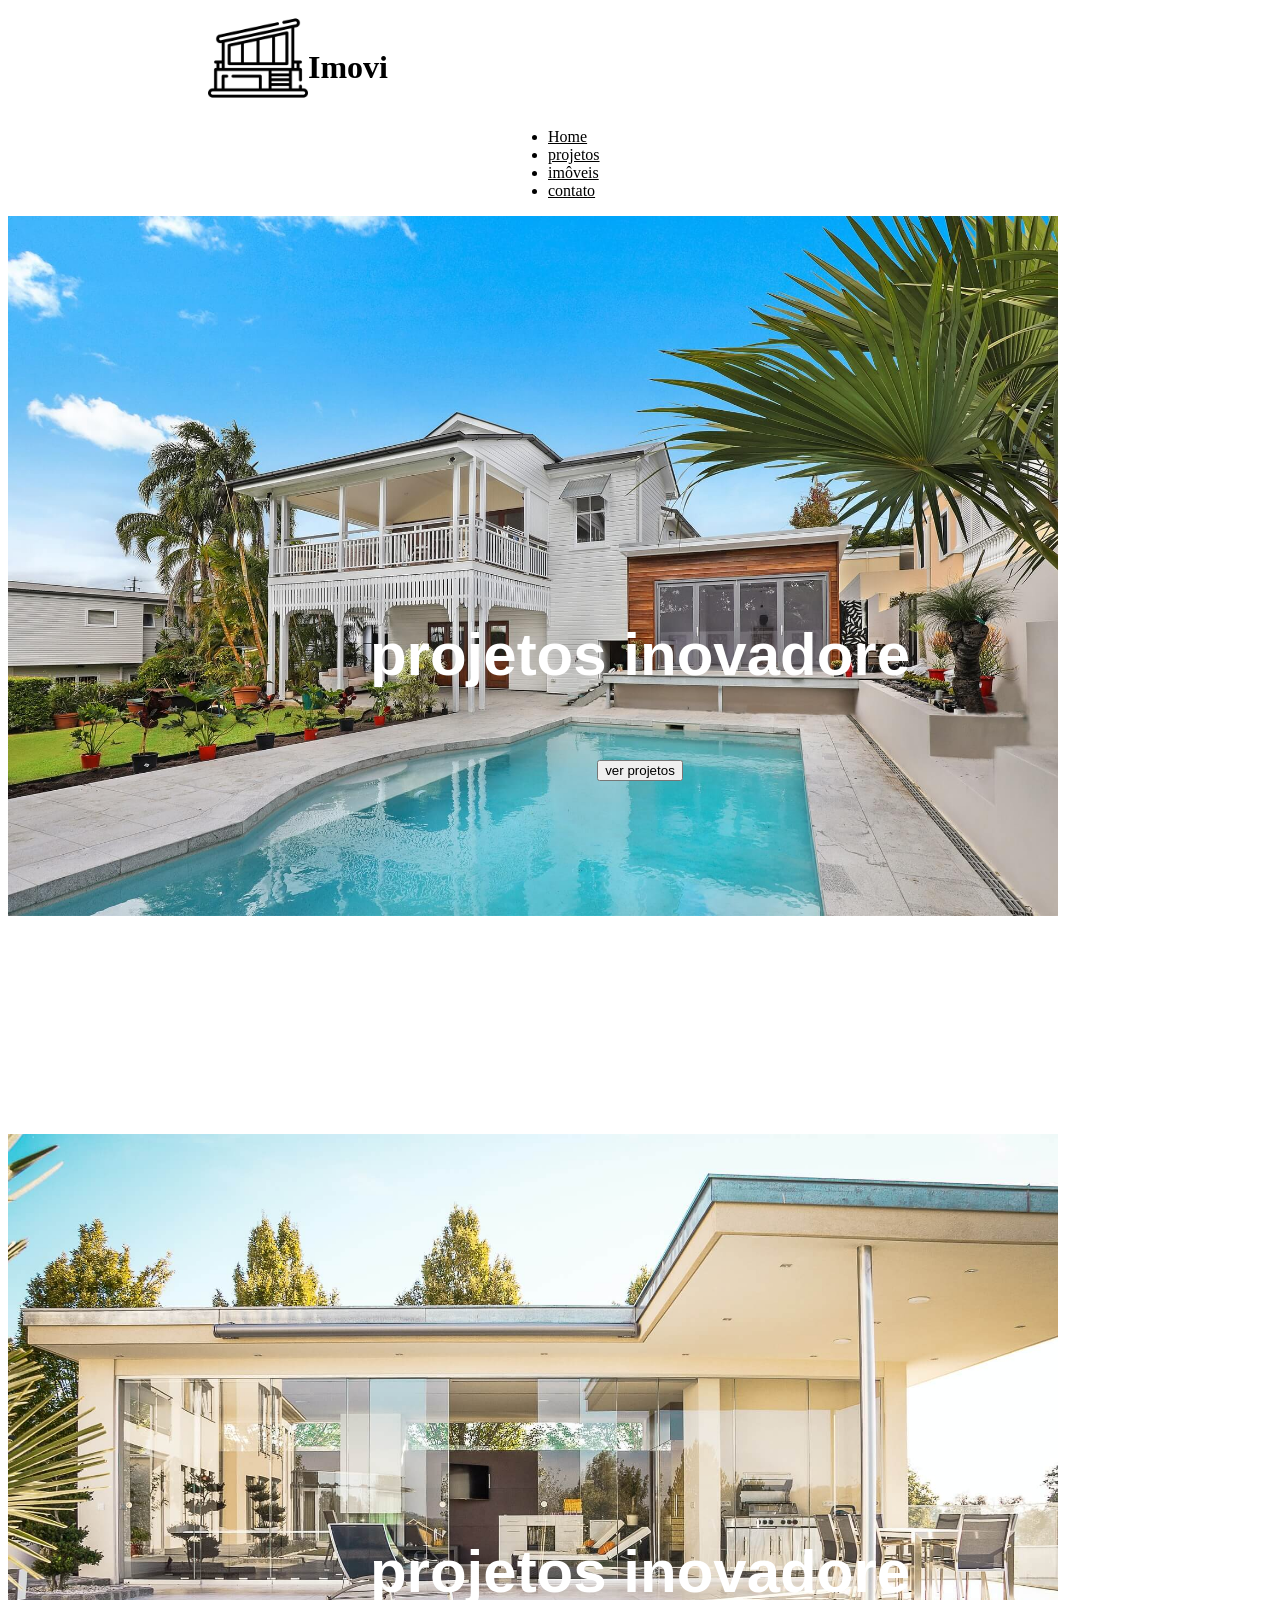
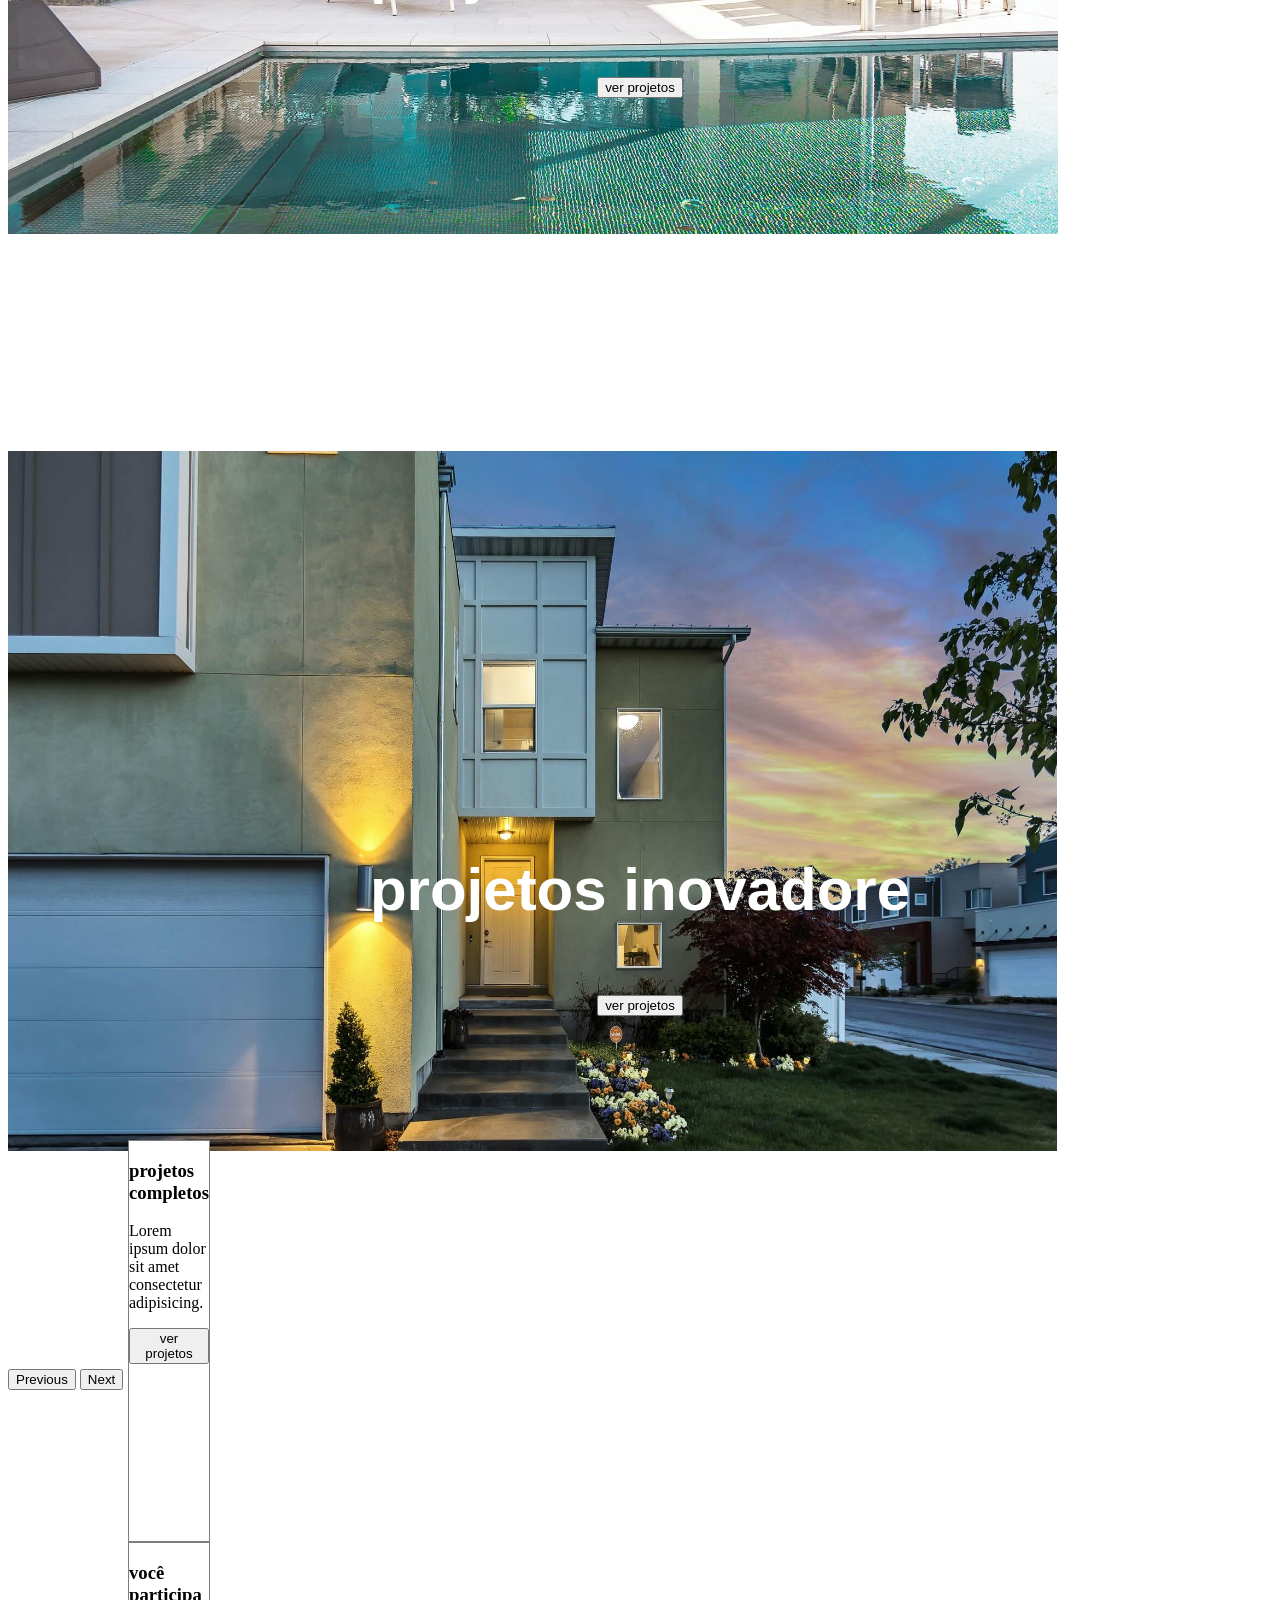
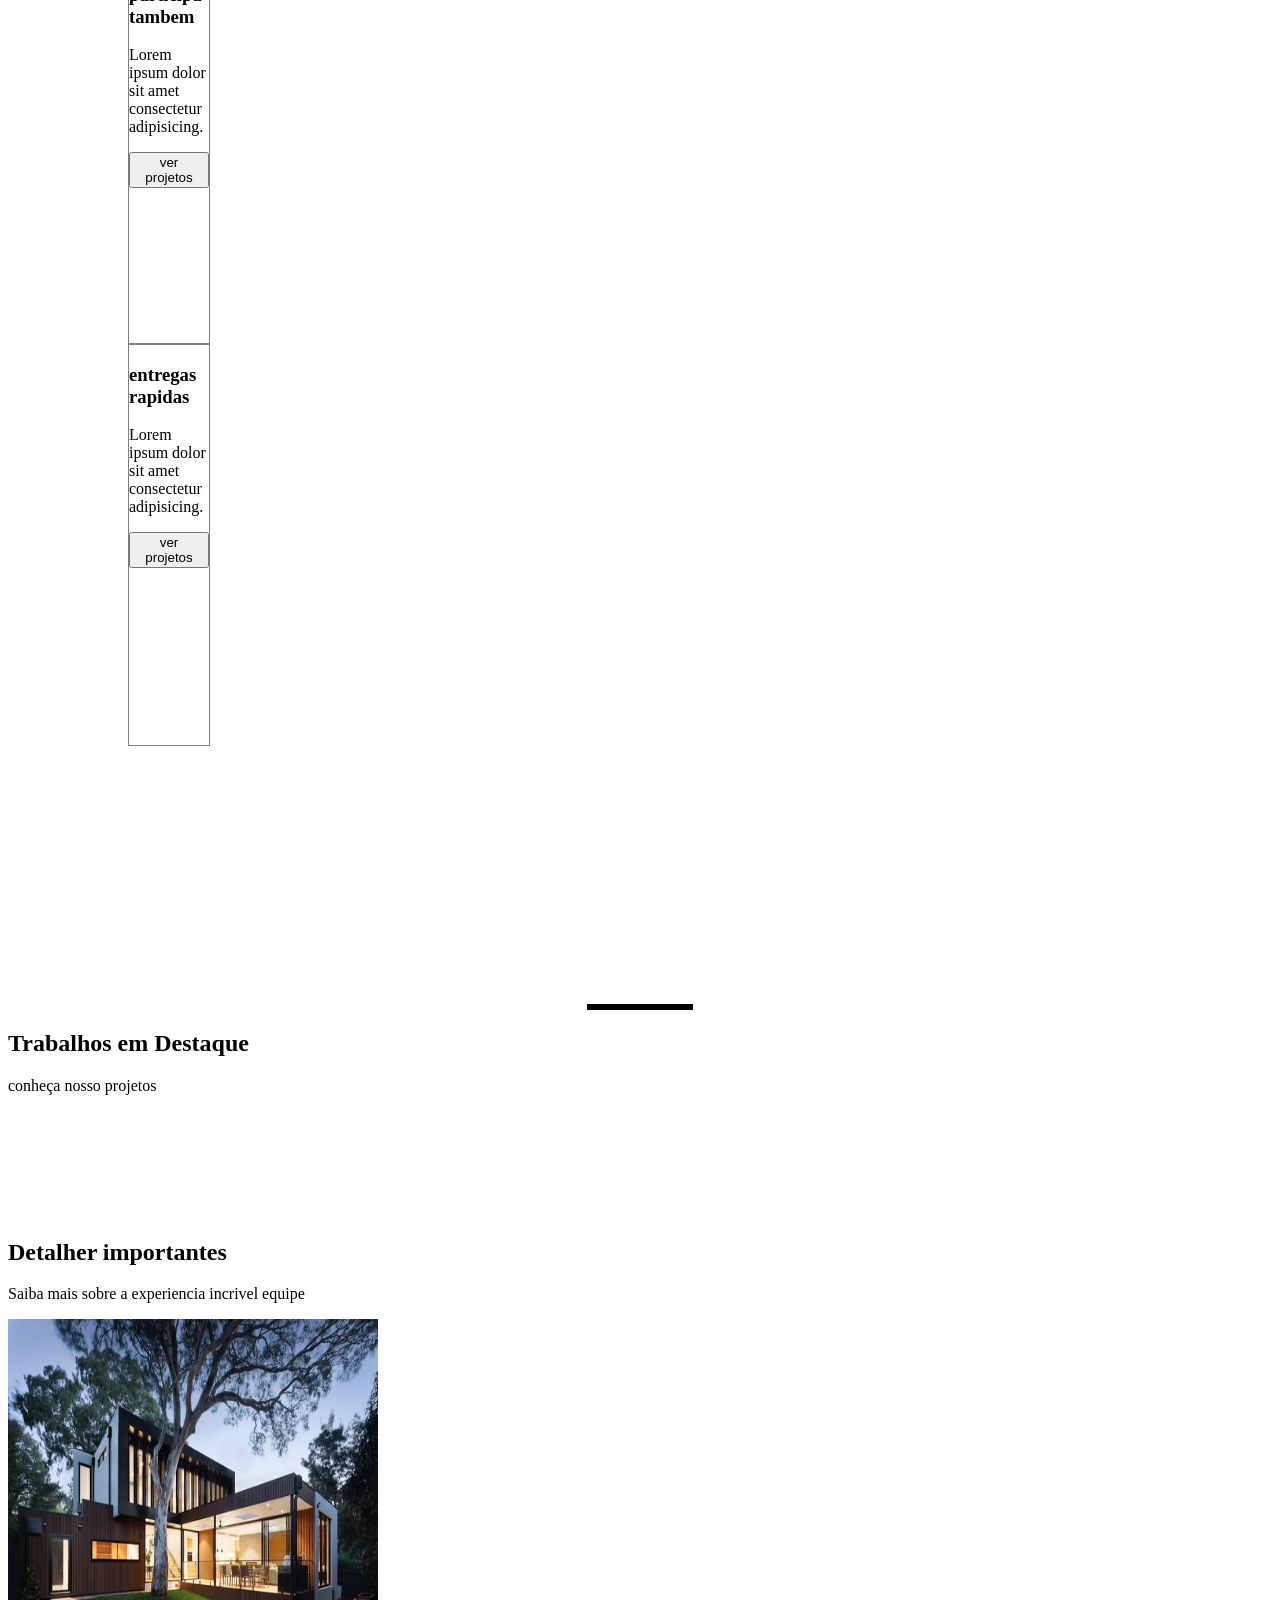
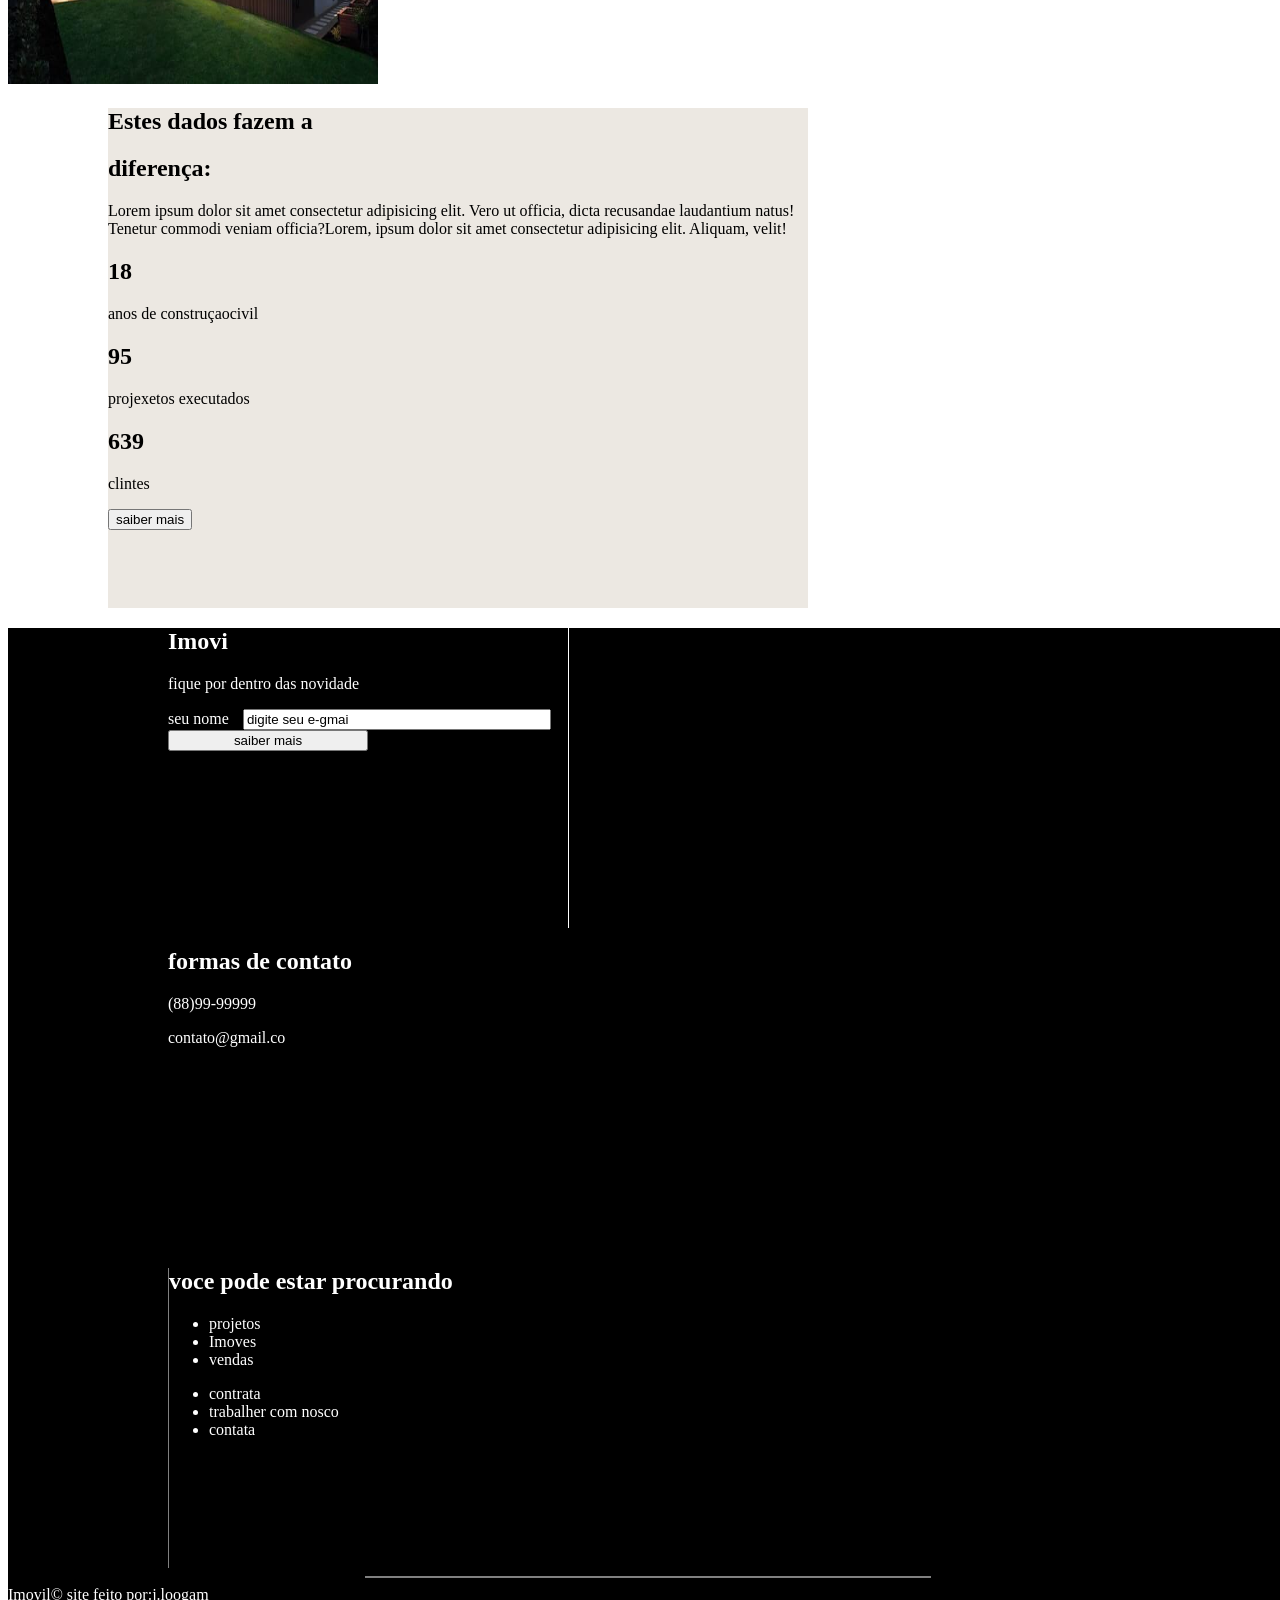
==== index.html @ a310e9df "imovi prova 0.1.0" ====
<!DOCTYPE html>
<html lang="pt-br">

<head>
    <meta charset="UTF-8">
    <meta http-equiv="X-UA-Compatible" content="IE=edge">
    <meta name="viewport" content="width=device-width, initial-scale=1.0">
    <link rel="stylesheet" href="/css/bootstrap-icons.css">
    <link rel="stylesheet" href="/css/bootstrap.css">
    <link rel="stylesheet" href="imovi.css">
    <link rel="shortcut icon" href="images/favicon.ico" type="image/x-icon">
    <title>Document</title>
</head>

<body>
    <!-- 320 444 imagem -->
    <header class="container-fluid d-flex justify-content-start">
        <div class="d-flex bloco_conteudo">
            <div class="bloco_img">
                <img class="imagem_1" src="images/imovi-icon.png" alt="">
                <h1>Imovi</h1>
            </div>
            <nav>
                <ul class="list-inline d-flex ul_li">
                    <li class="list-inline-item"><a class="nav-link active" href="">Home</a></li>
                    <li class="list-inline-item"><a class="nav-link active" href="">projetos</a></li>
                    <li class="list-inline-item"><a class="nav-link active" href="">imôveis</a></li>
                    <li class="list-inline-item"><a class="nav-link active" href="">contato</a></li>
                </ul>
            </nav>
        </div>
    </header>
    <main class="container">
        <div id="carouselExampleControls" data-bs-interval="1000" class="carousel slide" data-bs-ride="carousel">
            <div class="carousel-inner">
              <div class="carousel-item active">
                <img src="images/banner-1.jpg" class="d-block w-100 imgem_corr" alt="...">
                <div class="ajuste">
                    <h2>projetos inovadore</h2>
                    <button class="btn btn-dark">ver projetos</button>
                </div>
              </div>
              <div class="carousel-item">
                <img src="images/banner-2.jpg" class="d-block w-100 imgem_corr" alt="...">
                <div class="ajuste">
                    <h2>projetos inovadore</h2>
                    <button class="btn btn-dark">ver projetos</button>
                </div>
              </div>
              <div class="carousel-item">
                <img src="images/banner-3.jpg" class="d-block w-100 imgem_corr" alt="...">
                <div class="ajuste">
                    <h2>projetos inovadore</h2>
                    <button class="btn btn-dark">ver projetos</button>
                </div>
              </div>
            </div>
            <button class="carousel-control-prev" type="button" data-bs-target="#carouselExampleControls" data-bs-slide="prev">
              <span class="carousel-control-prev-icon" aria-hidden="true"></span>
              <span class="visually-hidden">Previous</span>
            </button>
            <button class="carousel-control-next" type="button" data-bs-target="#carouselExampleControls" data-bs-slide="next">
              <span class="carousel-control-next-icon" aria-hidden="true"></span>
              <span class="visually-hidden">Next</span>
            </button>
          </div>
    </main>
    <main>
        <div class="container row ajuste_ciaxa">
            <div class="col cor_da_caixa mx-3">
                <div class="text-center">
                    <i class="bi bi-box fs-2 mt-3 "></i>
                    <h3 class="mb-3">projetos completos</h3>
                    <p>Lorem ipsum dolor sit amet consectetur adipisicing.</p>
                    <button class="btn btn-dark mt-5 ">ver projetos</button>
                </div>
            </div>
            <div class="col cor_da_caixa mx-3 text-center ">
                <div>
                    <i class="bi bi-layers fs-2 "></i>
                    <h3 class="mb-3">você participa tambem</h3>
                    <p >Lorem ipsum dolor sit amet consectetur adipisicing.</p>
                    <button class="btn btn-dark mt-5">ver projetos</button>
                </div>
            </div>
            <div class="col cor_da_caixa mx-3 text-center">
                <div>
                    <i class="bi bi-lightning-charge fs-2 "></i>
                    <h3 class="mb-3">entregas rapidas</h3>
                    <p>Lorem ipsum dolor sit amet consectetur adipisicing.</p>
                    <button class="btn btn-dark mt-5">ver projetos</button>
                </div>
            </div>
        </div>
    </main>
    <main class="container">
        <hr>
        <h2>Trabalhos em Destaque</h2>
        <p class="mt-3 cor_p">conheça nosso projetos</p>
        <div class="row row-cols-3">
        <div class="col">
            <img class="imagem_div my-3" src="/provar_28_02_2023/images/project-1.jpg" alt="">
        </div>
        <div class="col">
            <img class="imagem_div my-3" src="/provar_28_02_2023/images/project-2.jpg" alt="">
        </div>
        <div class="col">
            <img class="imagem_div my-3" src="/provar_28_02_2023/images/project-3.jpg" alt="">
        </div>
        <div class="col">
            <img class="imagem_div my-3" src="/provar_28_02_2023/images/project-4.jpg" alt="">
        </div>
        <div class="col">
            <img class="imagem_div my-3" src="/provar_28_02_2023/images/project-5.jpg" alt="">
        </div>
        <div class="col">
            <img class="imagem_div my-3" src="/provar_28_02_2023/images/project-6.jpg" alt="">
        </div>
        </div>
    </main>
    <main class="container">
        <h2 class="cor-2">Detalher importantes</h2>
        <p>Saiba mais sobre a experiencia incrivel equipe</p>
        <div class="row row-cols-4">
            <div class="col mt-5 ">
                <img class="imagem_3" src="images/infobanner.jpg" alt="">
            </div>
            <div  class="col-3 caixa_div_02  ">
                <h2 class="mx-4 mt-4">Estes dados fazem a</h2>
                <h2 class="mx-4 mt-2">diferença:</h2>
                <p class="mx-4 mt-2">Lorem ipsum dolor sit amet consectetur adipisicing elit. Vero ut officia, dicta recusandae laudantium natus! Tenetur commodi veniam officia?Lorem, ipsum dolor sit amet consectetur adipisicing elit. Aliquam, velit!</p>
                <div class="row row-cols-4">
                    <div class="col mx-2 caixa_box_2">
                        <h2>18</h2>
                        <p>anos de construçaocivil</p>
                    </div>
                    <div class="col mx-2 caixa_box_2">
                        <h2>95</h2>
                        <p>projexetos executados</p>
                    </div>
                    <div class="col caixa_box_2">
                        <h2>639</h2>
                        <p>clintes</p>
                    </div>
                    <button class="btn btn-dark mt-5 mx-3">saiber mais</button>
                </div>
            </div>
        </div>
    </main>
    <footer class="container-fluid caixa_foothe mt-5">
        <div class="container row row-cols-3 ciaxa_de_conteudo">
            <div class="col caixa_foothe_div row row-cols-8 d-block">
              <h2>Imovi</h2>  
              <p>fique por dentro das novidade</p>
              <label for="seu nome">seu nome</label>
              <input type="text" value="digite seu e-gmai" id="e-mai">
              <button class="btn btn-dark mt-5 mx-3 bottao_01">saiber mais</button>
            </div>
            <div class="col-2 caixa_foothe_div02 mx-2">
                <h2>formas de contato</h3>
                <p><i class="bi bi-telephone"></i>(88)99-99999</p>
                <p><i class="bi bi-envelope-fill"></i>contato@gmail.co</p>
            </div>
            <div class="col-3 caixa_foothe_div03">
                <h2>voce pode estar procurando</h2>
                <div class="row row-cols-2">
                    <nav class="col-2">
                        <ul>
                            <li class="list-inline-item">projetos</li>
                            <li class="list-inline-item">Imoves</li>
                            <li class="list-inline-item">vendas</li>
                        </ul>
                    </nav>
                    <nav>
                        <ul class="col-2 mx-5">
                           <li class="list-inline-item">contrata</li>
                           <li class="list-inline-item">trabalher com nosco</li>
                           <li class="list-inline-item">contata</li>
                        </ul>
                    </nav>
                </div>
            </div>
        </div>
        <hr class="hr_3">
        Imovil&copy;            site feito por:j.loogam
    </footer>
    <script src="/js/bootstrap.bundle.js"></script>
</body>

</html>
---- imovi.css ----
.ul_li{
 color: black;   
 justify-content: center;
 margin-left: 300px;margin-top: 20px;
}
a{
    color: black !important;
}
.bloco_conteudo{
    margin-left: 200px;
}
.imgem_corr{
    height: 700px !important;
}
.bloco_img{
    display: flex;flex-direction: row;
}
h1{
    padding-top:20px ;box-sizing: content-box;
}
.imagem_1{
    width: 100px; height: 100px;
}
.ajuste{
    color: white;
    text-align: center;
    position: relative;bottom: 350px;text-shadow: 20%;font-size: 40px !important;font-family:Arial, Helvetica, sans-serif ;
}
.cor_da_caixa{
    width: 80px;height: 400px; background-color: white;position: relative;left: 120px;bottom: 250px;border: 1px solid rgba(74, 71, 71, 0.704);
}
hr{
    width: 100px;border: 3px solid black;
}
.imagem_div{
    width: 320;height: 444px;
}
.imagem_3{
    width: 370px;height: 365px;
}
.caixa_div_02{
   background-color: #ece8e2; width: 700px;height: 500px;margin-left: 100px !important;
}
.caixa_box_2{
    width: 200px;
}
.caixa_foothe{
    background-color: black;
    width: 100vw;height: 100%;color: white;
}
.caixa_foothe_div{
    width: 400px !important;height: 300px;border-right: 1px solid white;
}
.caixa_foothe_div02{
    width: 300px;height: 300px;
}
.caixa_foothe_div03{
    width: 400px;height: 300px;border-left: 1px solid gray;
}
.hr_3{
    border: 1px solid gray;width: 564px;
}
.bottao_01{
    width: 200px;
}
.ciaxa_de_conteudo{
    position: relative;left: 160px;
}
#e-mai{
    width: 300px;margin-left: 10px;
}
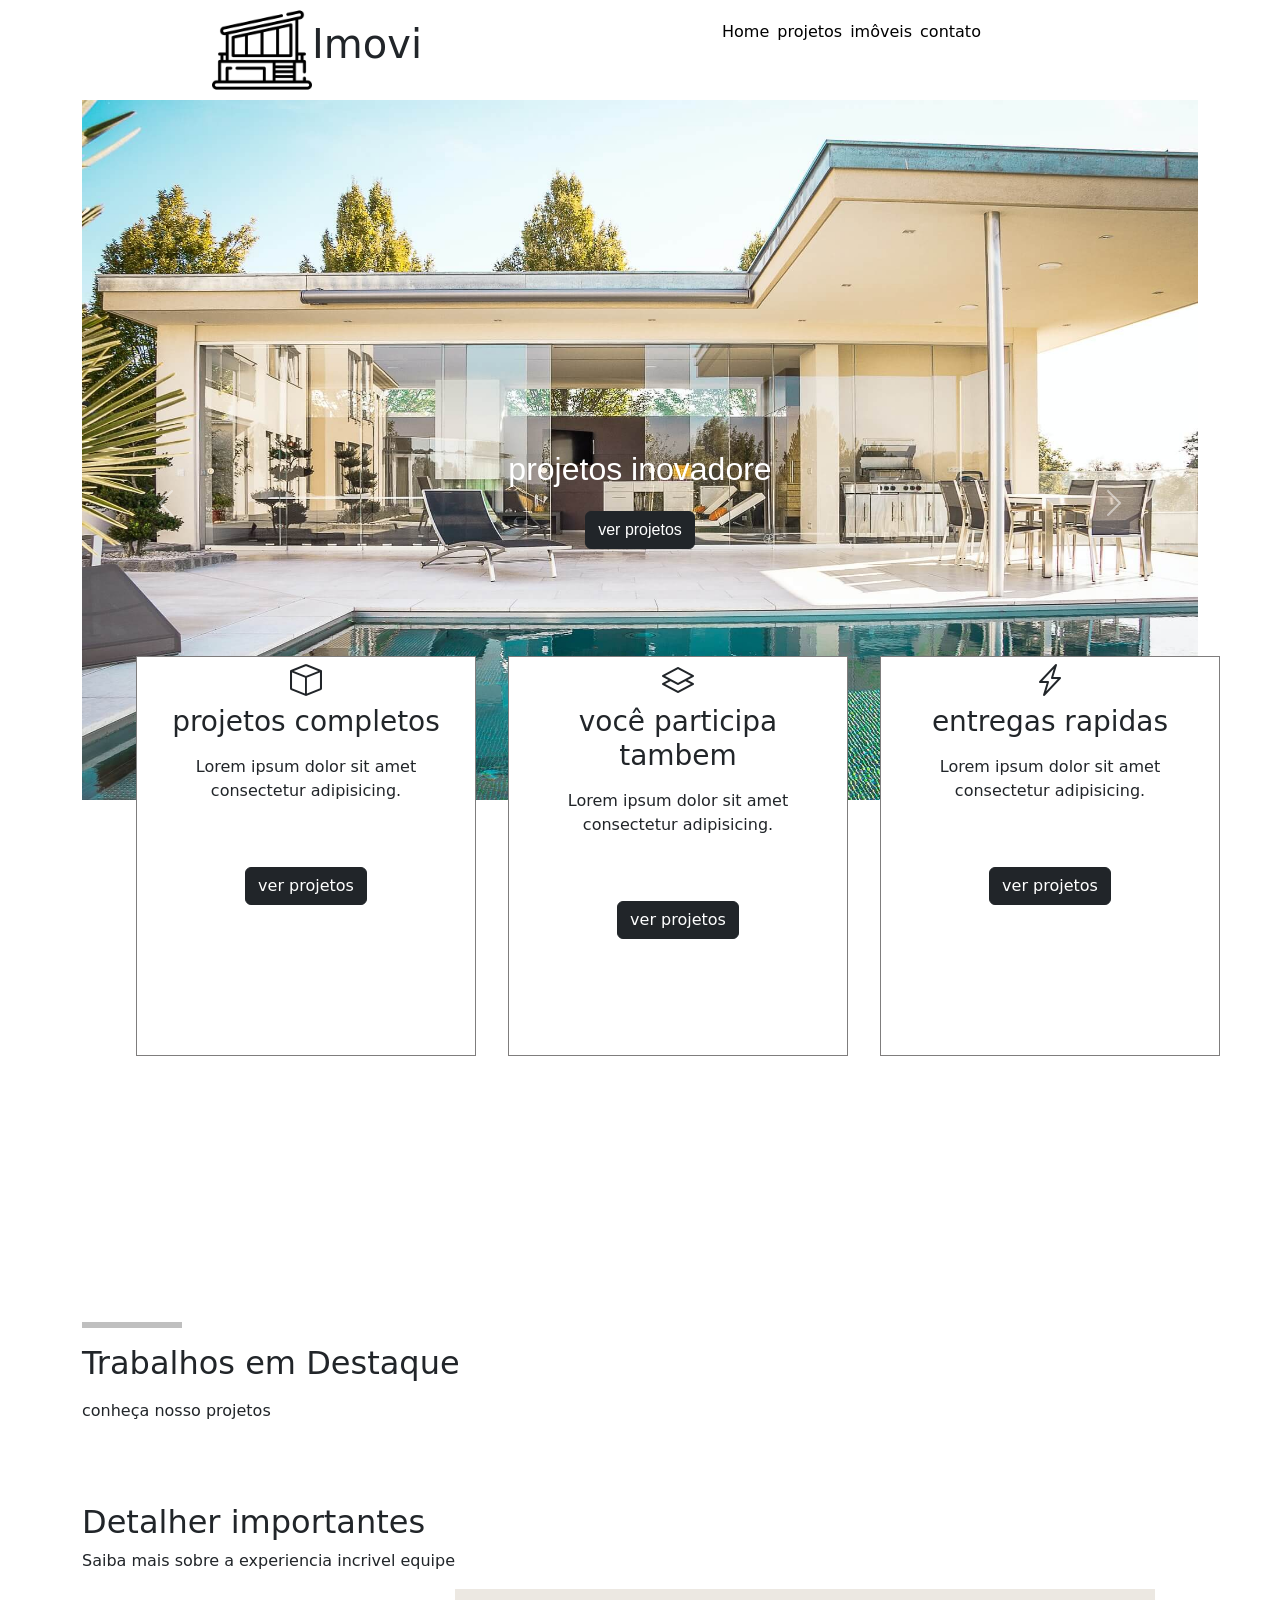
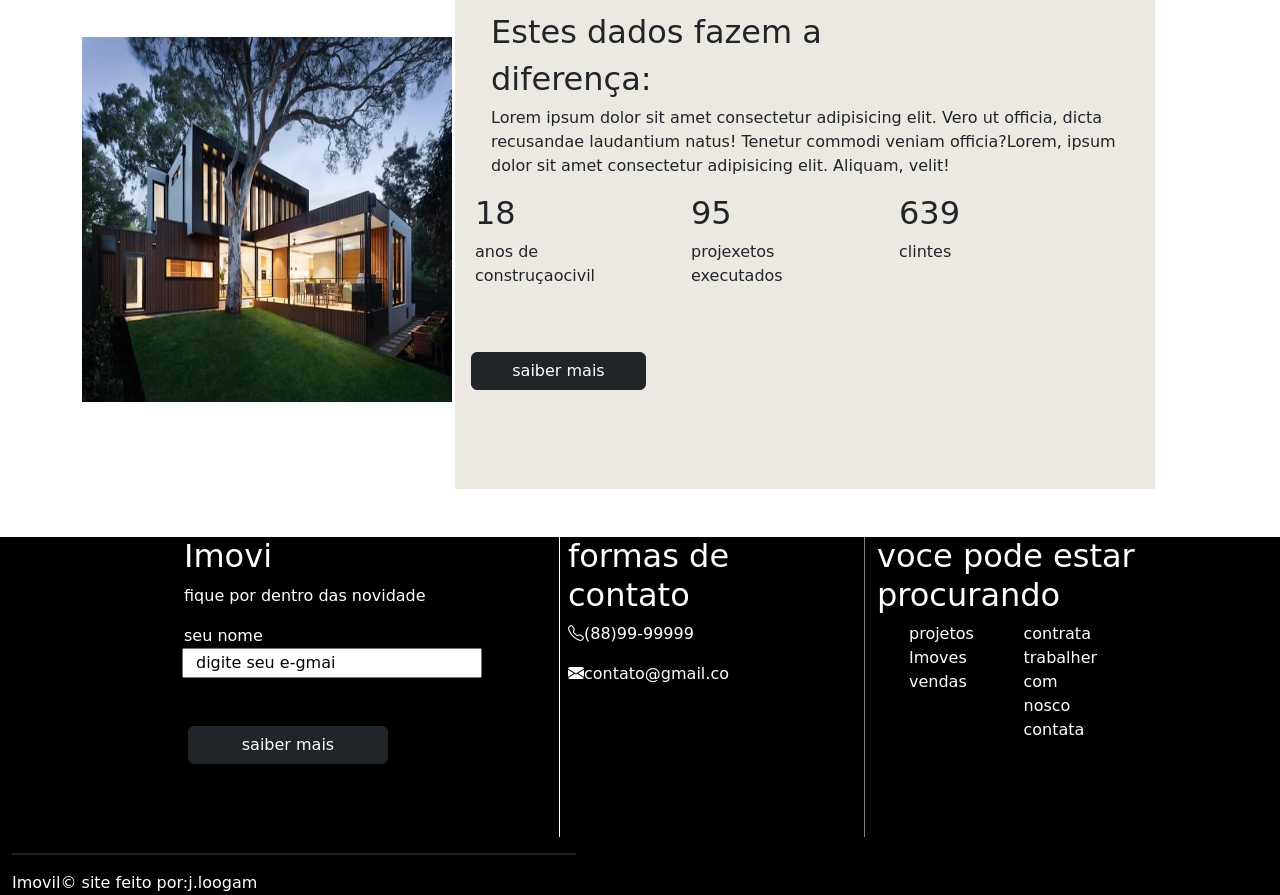
==== commit 74aee330: "teste01" ====
--- a/index.html
+++ b/index.html
@@ -5,8 +5,8 @@
     <meta charset="UTF-8">
     <meta http-equiv="X-UA-Compatible" content="IE=edge">
     <meta name="viewport" content="width=device-width, initial-scale=1.0">
-    <link rel="stylesheet" href="/css/bootstrap-icons.css">
-    <link rel="stylesheet" href="/css/bootstrap.css">
+    <link href="https://cdn.jsdelivr.net/npm/bootstrap@5.0.2/dist/css/bootstrap.min.css" rel="stylesheet" integrity="sha384-EVSTQN3/azprG1Anm3QDgpJLIm9Nao0Yz1ztcQTwFspd3yD65VohhpuuCOmLASjC" crossorigin="anonymous">
+    <link rel="stylesheet" href="https://cdn.jsdelivr.net/npm/bootstrap-icons@1.10.4/font/bootstrap-icons.css">
     <link rel="stylesheet" href="imovi.css">
     <link rel="shortcut icon" href="images/favicon.ico" type="image/x-icon">
     <title>Document</title>
@@ -26,6 +26,7 @@
                     <li class="list-inline-item"><a class="nav-link active" href="">projetos</a></li>
                     <li class="list-inline-item"><a class="nav-link active" href="">imôveis</a></li>
                     <li class="list-inline-item"><a class="nav-link active" href="">contato</a></li>
+
                 </ul>
             </nav>
         </div>
@@ -184,7 +185,7 @@
         <hr class="hr_3">
         Imovil&copy;            site feito por:j.loogam
     </footer>
-    <script src="/js/bootstrap.bundle.js"></script>
+    <script src="https://cdn.jsdelivr.net/npm/bootstrap@5.0.2/dist/js/bootstrap.bundle.min.js" integrity="sha384-MrcW6ZMFYlzcLA8Nl+NtUVF0sA7MsXsP1UyJoMp4YLEuNSfAP+JcXn/tWtIaxVXM" crossorigin="anonymous"></script>
 </body>
 
 </html>
